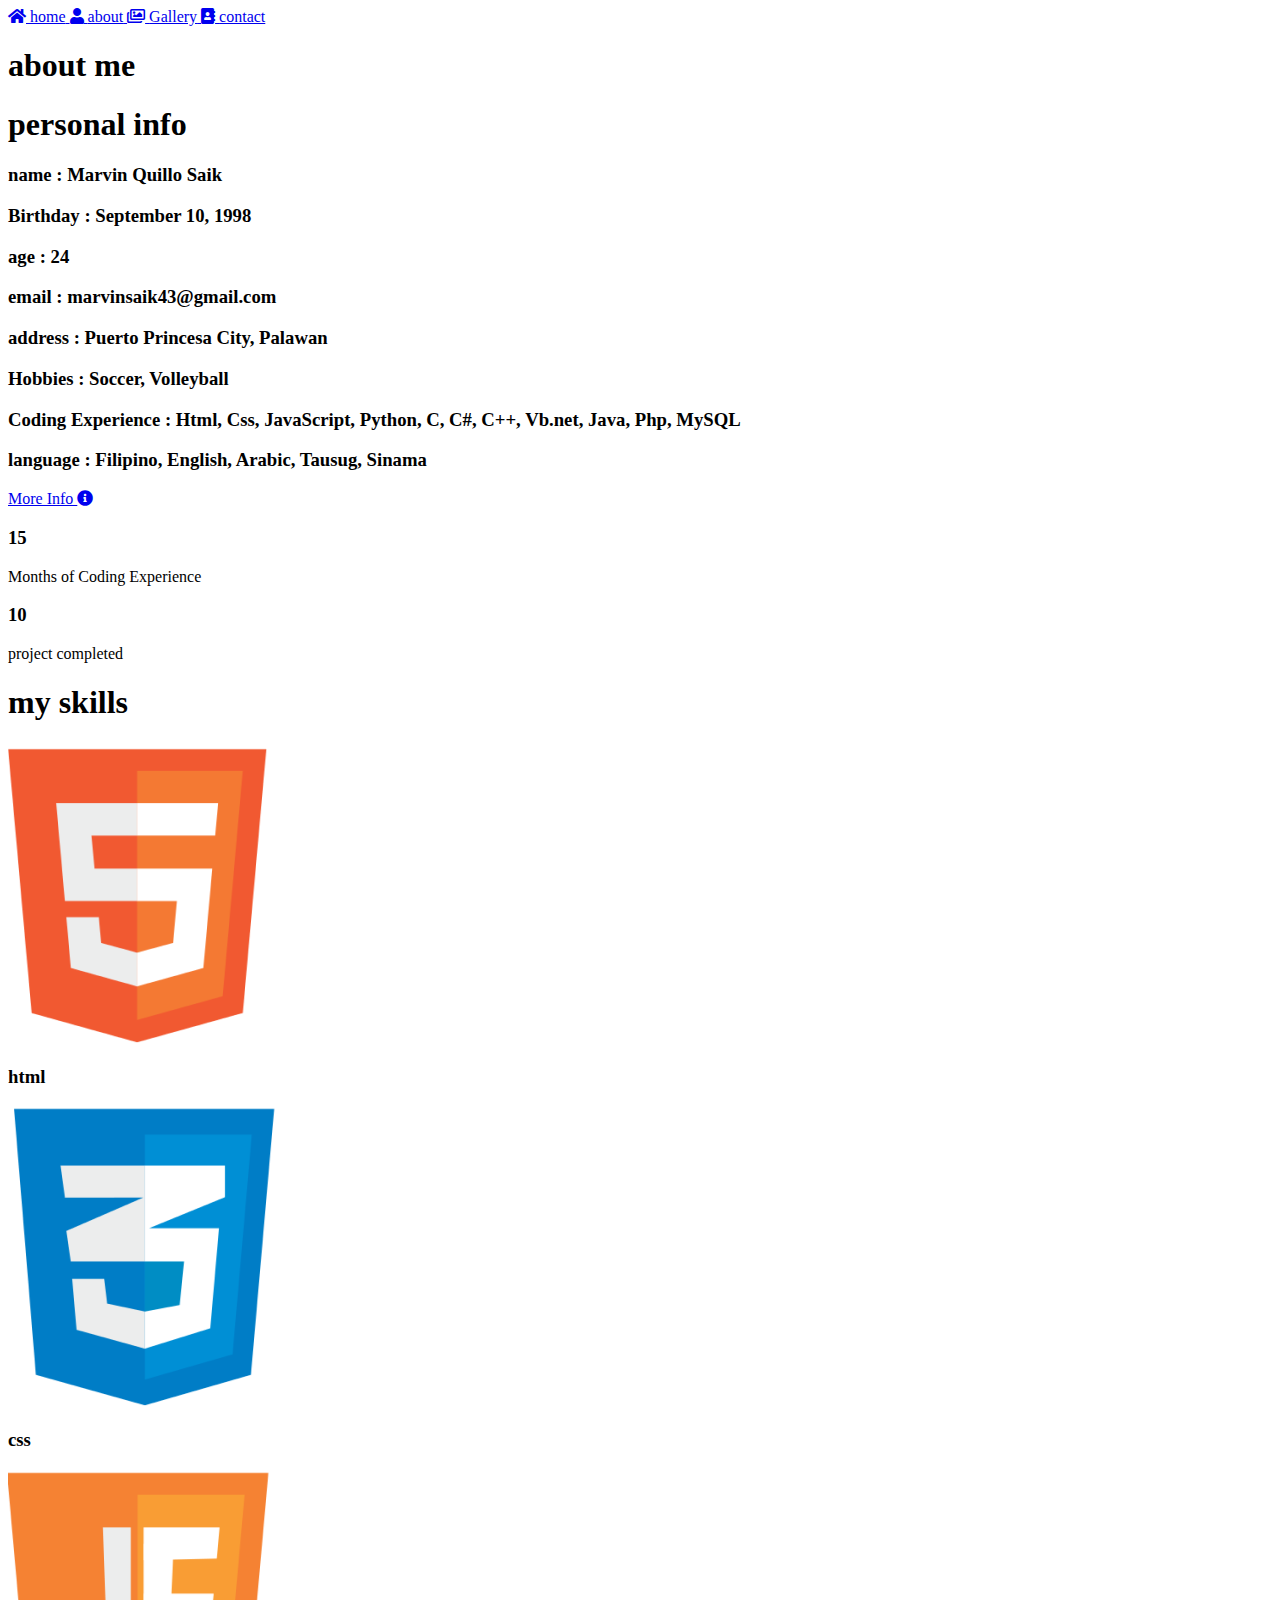
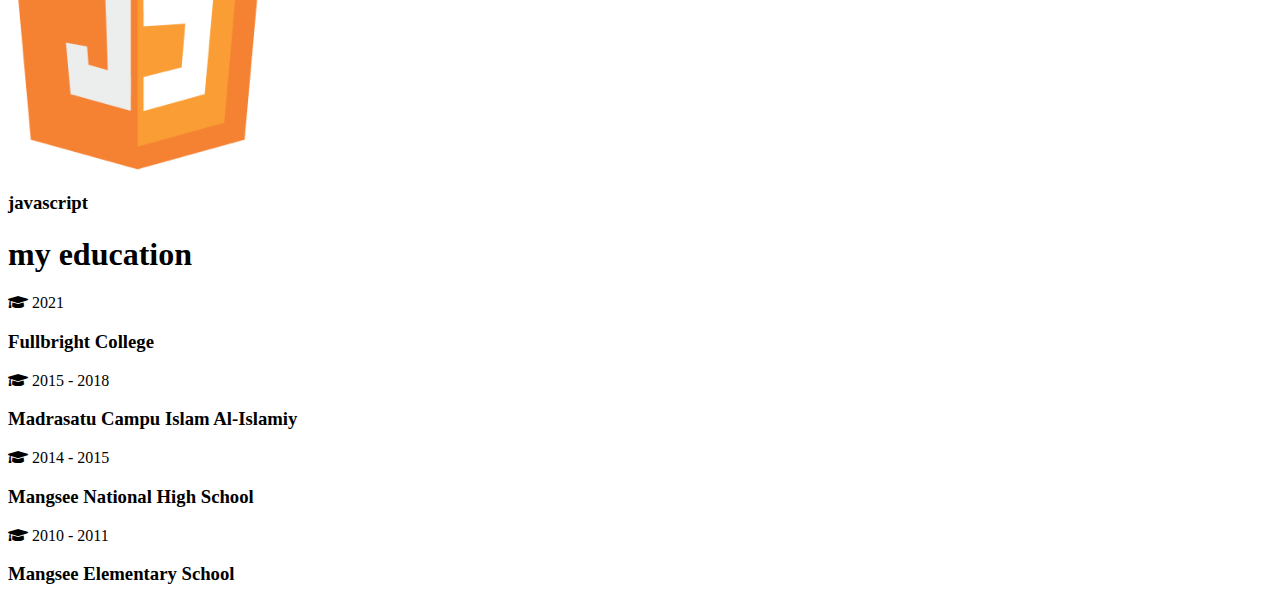
==== about.html @ 5e21e5de "Add files via upload" ====
<!DOCTYPE html>
<html lang="en">
<head>
    <meta charset="UTF-8">
    <meta http-equiv="X-UA-Compatible" content="IE=edge">
    <meta name="viewport" content="width=device-width, initial-scale=1.0">
    <title>xiao</title>

    <!-- font awesome cdn link  -->
    <link rel="stylesheet" href="https://cdnjs.cloudflare.com/ajax/libs/font-awesome/5.15.4/css/all.min.css">

    <!-- custom css file link  -->
    <link rel="stylesheet" href="style.css">
    <link rel="logo icon" href="logo-white.png">
</head>
<body>
<!--particle.js--> 
<div id="particles-js"></div>
<!-- navbar section starts  -->

<nav class="navbar">
    <a href="index.html"> <i class="fas fa-home"></i> 
      <span>home</span> 
    </a>
    <a href="about.html"> <i class="fas fa-user"></i> 
      <span>about</span> 
    </a>
   <!-- <a href="friends.html"> <i class="fas fa-users"></i> 
      <span>Friends</span>
    </a>-->
    <a href="pictures.html"> <i class="far fa-images"></i> 
      <span>Gallery</span> 
    </a>
    <a href="contact.html"> <i class="fas fa-address-book"></i> 
      <span>contact</span> 
    </a>
</nav>

<!-- navbar section ends -->

<!-- about section starts  -->

<section class="about">

    <h1 class="heading"> about <span>me</span> </h1>

    <div class="row">

        <div class="info-container">

            <h1>personal info</h1>

            <div class="box-container">

                <div class="box">
                    <h3> <span>name : </span> Marvin Quillo Saik </h3>
                    <h3><span>Birthday : </span> September 10, 1998</h3>
                    <h3> <span>age : </span> 24 </h3>
                    <h3> <span>email : </span> marvinsaik43@gmail.com </h3>
                    <h3> <span>address : </span> Puerto Princesa City, Palawan <address></address> </h3>
                </div>
    
                <div class="box">
                    <h3> <span>Hobbies : </span> Soccer, Volleyball </h3>
                    <h3> <span>Coding Experience : </span> Html, Css, JavaScript, Python, C, C#, C++, Vb.net, Java, Php, MySQL </h3>
                    <h3> <span>language : </span>Filipino, English, Arabic, Tausug, Sinama </h3>
                </div>

            </div>

            <a href="https://www.facebook.com/newOne2345" class="btn"> More Info <i class="fas fa-info-circle"></i> </a>

        </div>

        <div class="count-container">

            <div class="box">
                <h3>15</h3>
                <p>Months of Coding Experience</p>
            </div>

            <div class="box">
                <h3>10</h3>
                <p>project completed</p>
            </div>

        </div>

    </div>

</section>

<!-- about section ends -->

<!-- skills section starts  -->
<!--particle.js-->
<div id="particles-js"></div>
<section class="skills">

    <h1 class="heading"> <span>my</span> skills </h1>

    <div class="box-container">
        <div class="box">
            <img src="icon-1.png">
            <h3>html</h3>
        </div>
        <div class="box">
            <img src="icon-2.png">
            <h3>css</h3>
        </div>
        <div class="box">
            <img src="icon-3.png">
            <h3>javascript</h3>
        </div>
        <!--<div class="box">
            <img src="images/icon-4.png">
            <h3>scss</h3>
        </div>-->

</section>

<!-- skills section ends -->

<!-- education section starts  -->
<!--particle.js-->
<div id="particles-js"></div>
<!-- navbar section starts  -->
<section class="education">

    <h1 class="heading"> <span>my</span> education </h1>

    <div class="box-container">
      
        <div class="box">
            <i class="fas fa-graduation-cap"></i>
            <span>2021</span>
            <h3>Fullbright College</h3>
            <!--<p>Lorem ipsum dolor sit amet consectetur adipisicing elit. Quia explicabo magni est quo vitae quis veritatis fugiat optio placeat enim!</p>-->
        </div>
      
        <div class="box">
            <i class="fas fa-graduation-cap"></i>
            <span>2015 - 2018</span>
            <h3>Madrasatu Campu Islam Al-Islamiy</h3>
            <!--<p>Lorem ipsum dolor sit amet consectetur adipisicing elit. Quia explicabo magni est quo vitae quis veritatis fugiat optio placeat enim!</p>-->
        </div>

        <div class="box">
            <i class="fas fa-graduation-cap"></i>
            <span>2014 - 2015</span>
            <h3>Mangsee National High School</h3>
            <!--<p>Lorem ipsum dolor sit amet consectetur adipisicing elit. Quia explicabo magni est quo vitae quis veritatis fugiat optio placeat enim!</p>-->
        </div>

        <div class="box">
            <i class="fas fa-graduation-cap"></i>
            <span>2010 - 2011</span>
            <h3>Mangsee Elementary School</h3>
            <!--<p>Lorem ipsum dolor sit amet consectetur adipisicing elit. Quia explicabo magni est quo vitae quis veritatis fugiat optio placeat enim!</p>-->
        </div>

    </div>

</section>

<!-- particle.js -->
<script src="particles.js"></script>
<script src="app.js"></script>


</body>
</html>
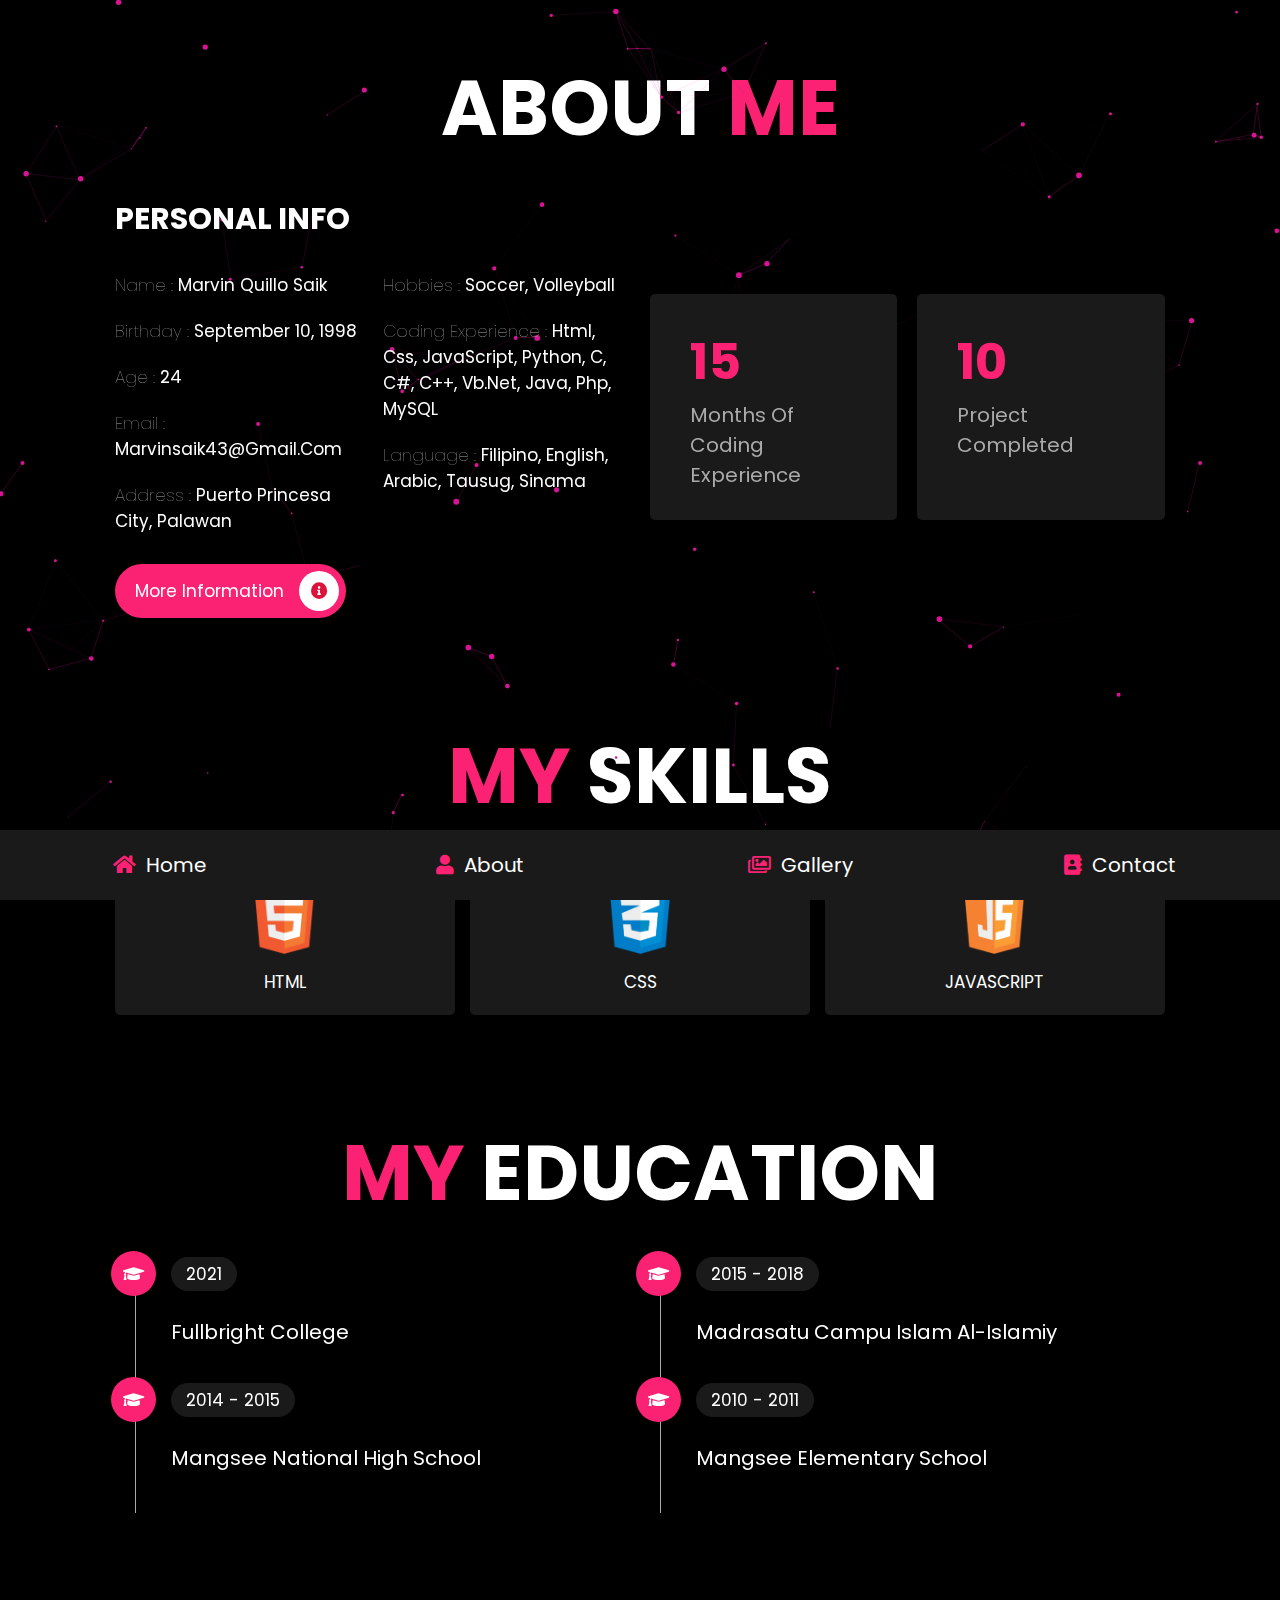
==== commit 3108adff: "Update about.html" ====
--- a/about.html
+++ b/about.html
@@ -68,7 +68,7 @@
 
             </div>
 
-            <a href="https://www.facebook.com/newOne2345" class="btn"> More Info <i class="fas fa-info-circle"></i> </a>
+            <a href="https://www.facebook.com/newOne2345" class="btn"> More Information <i class="fas fa-info-circle"></i> </a>
 
         </div>
 
--- a/style.css
+++ b/style.css
@@ -0,0 +1,712 @@
+@import url("https://fonts.googleapis.com/css2?family=Poppins:wght@100;300;400;500;600;700&display=swap");
+* {
+  font-family: 'Poppins', sans-serif;
+  margin: 0;
+  padding: 0;
+  -webkit-box-sizing: border-box;
+          box-sizing: border-box;
+  text-decoration: none;
+  outline: none;
+  border: none;
+  text-transform: capitalize;
+}
+html {
+  font-size: 62.5%;
+  overflow-x: hidden;
+}
+
+html::-webkit-scrollbar {
+  width: 1rem;
+}
+
+html::-webkit-scrollbar-track {
+  /*background: #0d0d0d;*/
+  background: #fb2274;
+}
+
+html::-webkit-scrollbar-thumb {
+  background: #fb2274;
+  border-radius: 5rem;
+}
+.fa {
+  padding: 20px;
+  font-size: 30px;
+  width: 30px;
+  text-align: center;
+  text-decoration: none;
+  margin: 5px 2px;
+  position: center;
+  border-radius: 50%;
+}
+
+.fa:hover {
+    opacity: 0.7;
+}
+
+.fa-facebook {
+  /*background: #3B5998;*/
+  background: #fb2274;
+  color: white;
+  width: 50px;
+  height: 50px;
+  text-align: center;
+  border-radius: 50%;
+}
+body {
+  background-color: #000;
+  padding-bottom: 6.5rem;
+}
+
+section {
+  padding: 5rem 9%;
+}
+
+.heading {
+  text-align: center;
+  font-size: 6vw;
+  color: #fff;
+  margin-bottom: 3rem;
+  text-transform: uppercase;
+}
+
+.heading span {
+  text-transform: uppercase;
+  color: #fb2274;
+}
+
+.btn {
+  display: inline-block;
+  margin-top: 1rem;
+  border-radius: 5rem;
+  background: #fb2274;
+  padding: .7rem;
+  font-size: 1.7rem;
+  color: #fff;
+  padding-left: 2rem;
+}
+
+.btn i {
+  height: 4rem;
+  width: 4rem;
+  line-height: 4rem;
+  font-size: 1.7rem;
+  text-align: center;
+  background: #fff;
+  color: crimson;
+  border-radius: 50%;
+  margin-left: 1rem;
+  -webkit-transition: .2s linear;
+  transition: .2s linear;
+}
+
+.btn:hover i {
+  margin-left: 2rem;
+}
+
+.navbar {
+  position: fixed;
+  bottom: 0;
+  left: 0;
+  right: 0;
+  display: -webkit-box;
+  display: -ms-flexbox;
+  display: flex;
+  z-index: 1000;
+  -webkit-box-align: end;
+      -ms-flex-align: end;
+          align-items: flex-end;
+}
+
+.navbar a {
+  padding: 2rem;
+  font-size: 2rem;
+  background: #1a1a1a;
+  -webkit-box-flex: 1;
+      -ms-flex: 1;
+          flex: 1;
+  color: #fff;
+  text-align: center;
+  -webkit-transition: .2s linear;
+  transition: .2s linear;
+}
+
+.navbar a i {
+ /* color: crimson;*/
+  color: #fb2274;
+  padding-right: .5rem;
+}
+
+.navbar a:hover {
+  /*background: crimson;*/
+  background: #fb2274;
+  padding-bottom: 6rem;
+}
+
+.navbar a:hover i {
+  color: #fff;
+}
+
+.home {
+  display: -webkit-box;
+  display: -ms-flexbox;
+  display: flex;
+  -webkit-box-align: center;
+      -ms-flex-align: center;
+          align-items: center;
+  -ms-flex-wrap: wrap;
+      flex-wrap: wrap;
+  gap: 4rem;
+  min-height: calc(100vh - 6.5rem);
+  position: relative;
+}
+
+.home .image {
+  -webkit-box-flex: 1;
+      -ms-flex: 1 1 42rem;
+          flex: 1 1 42rem;
+  text-align: center;
+}
+
+.home .image img {
+  height: 50rem;
+  width: 50rem;
+  border-radius: 30% 70% 70% 30% / 30% 30% 70% 70%;
+}
+
+.home .content {
+  -webkit-box-flex: 1;
+      -ms-flex: 1 1 42rem;
+          flex: 1 1 42rem;
+}
+
+.home .content h3 {
+  color: #fff;
+  font-size: 4rem;
+  padding-bottom: .5rem;
+}
+
+.home .content span {
+  font-size: 3rem;
+  color: #fb2274;
+  padding: .5rem 0;
+  display: block;
+}
+
+.home .content p {
+  font-size: 1.5rem;
+  color: #aaa;
+  padding: 1rem 0;
+  line-height: 2;
+}
+
+.about .row {
+  display: -webkit-box;
+  display: -ms-flexbox;
+  display: flex;
+  -webkit-box-align: center;
+      -ms-flex-align: center;
+          align-items: center;
+  -ms-flex-wrap: wrap;
+      flex-wrap: wrap;
+  gap: 2rem;
+  position: relative;
+}
+
+.about .row .info-container {
+  -webkit-box-flex: 1;
+      -ms-flex: 1 1 42rem;
+          flex: 1 1 42rem;
+}
+
+.about .row .info-container h1 {
+  font-size: 3rem;
+  color: #fff;
+  text-transform: uppercase;
+  padding-bottom: 1rem;
+}
+
+.about .row .info-container .box-container {
+  padding: 1rem 0;
+  display: -webkit-box;
+  display: -ms-flexbox;
+  display: flex;
+  -ms-flex-wrap: wrap;
+      flex-wrap: wrap;
+  gap: 2rem;
+}
+
+.about .row .info-container .box-container .box {
+  -webkit-box-flex: 1;
+      -ms-flex: 1 1 20rem;
+          flex: 1 1 20rem;
+}
+
+.about .row .info-container .box-container .box h3 {
+  font-size: 1.7rem;
+  color: #fff;
+  padding: 1rem 0;
+  font-weight: normal;
+}
+
+.about .row .info-container .box-container .box h3 span {
+  color: #aaa;
+  font-weight: lighter;
+}
+
+.about .row .count-container {
+  -webkit-box-flex: 1;
+      -ms-flex: 1 1 42rem;
+          flex: 1 1 42rem;
+  display: -webkit-box;
+  display: -ms-flexbox;
+  display: flex;
+  -ms-flex-wrap: wrap;
+      flex-wrap: wrap;
+  gap: 2rem;
+}
+
+.about .row .count-container .box {
+  -webkit-box-flex: 1;
+      -ms-flex: 1 1 20rem;
+          flex: 1 1 20rem;
+  padding: 3rem 4rem;
+  border-radius: .5rem;
+  background: #1a1a1a;
+  -webkit-box-shadow: 0 0.5rem 1rem rgba(0, 0, 0, 0.7);
+          box-shadow: 0 0.5rem 1rem rgba(0, 0, 0, 0.7);
+}
+
+.about .row .count-container .box h3 {
+  font-size: 5rem;
+  color: #fb2274;
+}
+
+.about .row .count-container .box p {
+  font-size: 2rem;
+  color: #aaa;
+}
+
+.skills .box-container {
+  display: -ms-grid;
+  display: grid;
+  -ms-grid-columns: (minmax(16rem, 1fr))[auto-fit];
+      grid-template-columns: repeat(auto-fit, minmax(16rem, 1fr));
+  gap: 1.5rem;
+}
+
+.skills .box-container .box {
+  padding: 2rem;
+  text-align: center;
+  -webkit-box-shadow: 0 0.5rem 1rem rgba(0, 0, 0, 0.7);
+          box-shadow: 0 0.5rem 1rem rgba(0, 0, 0, 0.7);
+  border-radius: .5rem;
+  background: #1a1a1a;
+}
+
+.skills .box-container .box:hover {
+  background: #fff;
+}
+
+.skills .box-container .box:hover h3 {
+  color: #0d0d0d;
+}
+
+.skills .box-container .box img {
+  height: 7rem;
+  margin-bottom: 1rem;
+}
+
+.skills .box-container .box h3 {
+  color: #fff;
+  font-size: 1.7rem;
+  font-weight: normal;
+  text-transform: uppercase;
+}
+
+.education .box-container {
+  display: -webkit-box;
+  display: -ms-flexbox;
+  display: flex;
+  -ms-flex-wrap: wrap;
+      flex-wrap: wrap;
+}
+
+.education .box-container .box {
+  -webkit-box-flex: 1;
+      -ms-flex: 1 1 40rem;
+          flex: 1 1 40rem;
+  margin-left: 2rem;
+  padding-top: 0;
+  padding-bottom: 0;
+  padding-left: 3.5rem;
+  padding-bottom: 3rem;
+  border-left: 0.1rem solid #aaa;
+  position: relative;
+}
+
+.education .box-container .box i {
+  height: 4.5rem;
+  width: 4.5rem;
+  line-height: 4.5rem;
+  font-size: 1.7rem;
+  border-radius: 50%;
+  background: #fb2274;
+  color: #fff;
+  text-align: center;
+  position: absolute;
+  top: -1rem;
+  left: -2.5rem;
+}
+
+.education .box-container .box span {
+  font-size: 1.7rem;
+  color: #fff;
+  border-radius: 5rem;
+  padding: .5rem 1.5rem;
+  background: #1a1a1a;
+}
+
+.education .box-container .box h3 {
+  font-size: 2rem;
+  padding: 1rem 0;
+  color: #fff;
+  padding-top: 3rem;
+  font-weight: normal;
+}
+
+.education .box-container .box p {
+  font-size: 1.5rem;
+  color: #aaa;
+  line-height: 2;
+}
+
+.portfolio {
+  text-align: center;
+}
+
+.portfolio .box-container {
+  display: -ms-grid;
+  display: grid;
+  -ms-grid-columns: (minmax(31rem, 1fr))[auto-fit];
+      grid-template-columns: repeat(auto-fit, minmax(31rem, 1fr));
+  gap: 1.5rem;
+  margin-bottom: 2rem;
+}
+
+.portfolio .box-container .box {
+  height: 30rem;
+  overflow: hidden;
+  position: relative;
+  border-radius: 5%;
+  box-shadow: blueviolet;
+}
+
+.portfolio .box-container .box:hover .content {
+  -webkit-transform: translateY(0%);
+          transform: translateY(0%);
+}
+
+.portfolio .box-container .box img {
+  height: 100%;
+  width: 100%;
+  -o-object-fit: cover;
+     object-fit: cover;
+}
+
+.portfolio .box-container .box .content {
+  position: absolute;
+  top: 0;
+  left: 0;
+  height: 100%;
+  width: 100%;
+  background: #1a1a1a;
+  display: -webkit-box;
+  display: -ms-flexbox;
+  display: flex;
+  -webkit-box-orient: vertical;
+  -webkit-box-direction: normal;
+      -ms-flex-flow: column;
+          flex-flow: column;
+  -webkit-box-align: center;
+      -ms-flex-align: center;
+          align-items: center;
+  -webkit-box-pack: center;
+      -ms-flex-pack: center;
+          justify-content: center;
+  padding: 2rem;
+  -webkit-transform: translateY(-100%);
+          transform: translateY(-100%);
+  -webkit-transition: .2s linear;
+  transition: .2s linear;
+}
+
+.portfolio .box-container .box .content h3 {
+  font-size: 2.5rem;
+  color: #fff;
+  text-transform: uppercase;
+  font-weight: normal;
+}
+
+.portfolio .box-container .box .content p {
+  padding: 1rem 0;
+  font-size: 1.5rem;
+  line-height: 2;
+  color: #aaa;
+}
+
+.portfolio .box-container .box .content a {
+  font-size: 2rem;
+  color: #fb2274;
+}
+
+.portfolio .box-container .box .content a:hover {
+  color: #fff;
+}
+
+.blogs .box-container {
+  display: -ms-grid;
+  display: grid;
+  -ms-grid-columns: (minmax(31rem, 1fr))[auto-fit];
+      grid-template-columns: repeat(auto-fit, minmax(31rem, 1fr));
+  gap: 1.5rem;
+}
+
+.blogs .box-container .box {
+  text-align: center;
+  padding: 2rem;
+  border-radius: .5rem;
+  background: #1a1a1a;
+  -webkit-box-shadow: 0 0.5rem 1rem rgba(0, 0, 0, 0.7);
+          box-shadow: 0 0.5rem 1rem rgba(0, 0, 0, 0.7);
+}
+
+.blogs .box-container .box:hover .image img {
+  -webkit-transform: scale(1.2);
+          transform: scale(1.2);
+}
+
+.blogs .box-container .box .image {
+  height: 25rem;
+  width: 100%;
+  border-radius: .5rem;
+  overflow: hidden;
+}
+
+.blogs .box-container .box .image img {
+  height: 100%;
+  width: 100%;
+  -o-object-fit: cover;
+     object-fit: cover;
+  -webkit-transition: .2s linear;
+  transition: .2s linear;
+}
+
+.blogs .box-container .box .content .icons {
+  position: relative;
+  top: -1rem;
+  border-radius: .5rem;
+  padding: 1.5rem;
+  display: inline-block;
+  background: #0d0d0d;
+}
+
+.blogs .box-container .box .content .icons a {
+  font-size: 1.4rem;
+  margin: 0 1rem;
+  color: #fff;
+}
+
+.blogs .box-container .box .content .icons a:hover {
+  color: #fb2274;
+}
+
+.blogs .box-container .box .content .icons a i {
+  padding-right: .5rem;
+  color: #fb2274;
+}
+
+.blogs .box-container .box .content h3 {
+  font-size: 2rem;
+  color: #fff;
+  font-weight: normal;
+}
+
+.blogs .box-container .box .content p {
+  font-size: 1.5rem;
+  color: #aaa;
+  padding: 1rem 0;
+  line-height: 2;
+}
+
+.contact .row {
+  display: -webkit-box;
+  display: -ms-flexbox;
+  display: flex;
+  -webkit-box-align: center;
+      -ms-flex-align: center;
+          align-items: center;
+  -ms-flex-wrap: wrap;
+      flex-wrap: wrap;
+  gap: 2rem;
+  position: relative;
+}
+
+.contact .row .info-container {
+  width: 40rem;
+}
+
+.contact .row .info-container h1 {
+  font-size: 3rem;
+  text-transform: uppercase;
+  color: #fff;
+  padding-bottom: 1rem;
+}
+
+.contact .row .info-container p {
+  font-size: 1.5rem;
+  line-height: 2;
+  color: #aaa;
+  padding: 1rem 0;
+}
+
+.contact .row .info-container .box-container {
+  padding: 2rem 0;
+}
+
+.contact .row .info-container .box-container .box {
+  display: -webkit-box;
+  display: -ms-flexbox;
+  display: flex;
+  gap: 2rem;
+  padding: 1rem 0;
+}
+
+.contact .row .info-container .box-container .box i {
+  font-size: 3rem;
+  color: #fb2274;
+}
+
+.contact .row .info-container .box-container .box h3 {
+  font-size: 2rem;
+  color: #fff;
+}
+
+.contact .row .info-container .share a {
+  font-size: 2rem;
+  height: 4.5rem;
+  width: 4.5rem;
+  line-height: 4.5rem;
+  border-radius: 50%;
+  background: #1a1a1a;
+  color: #fff;
+  text-align: center;
+  margin-right: .3rem;
+}
+
+.contact .row .info-container .share a:hover {
+  background: #fb2274;
+}
+
+.contact .row form {
+  -webkit-box-flex: 1;
+      -ms-flex: 1 1 42rem;
+          flex: 1 1 42rem;
+}
+
+.contact .row form .inputBox {
+  display: -webkit-box;
+  display: -ms-flexbox;
+  display: flex;
+  -ms-flex-wrap: wrap;
+      flex-wrap: wrap;
+  -webkit-box-pack: justify;
+      -ms-flex-pack: justify;
+          justify-content: space-between;
+}
+
+.contact .row form .inputBox input {
+  width: 49%;
+}
+
+.contact .row form .inputBox input,
+.contact .row form textarea {
+  border-radius: 5rem;
+  padding: 1.2rem 1.8rem;
+  font-size: 1.6rem;
+  color: #fff;
+  text-transform: none;
+  margin: .7rem 0;
+  background: #1a1a1a;
+}
+
+.contact .row form textarea {
+  width: 100%;
+  border-radius: 1rem;
+  resize: none;
+  height: 25rem;
+}
+
+.contact .row form .btn {
+  padding: 1rem 3rem;
+  cursor: pointer;
+}
+
+.contact .row form .btn:hover {
+  background: #fff;
+  color: #0d0d0d;
+}
+#particles-js
+          {
+              width:100%;
+              height:100%;
+              position:absolute;
+          }
+@media (max-width: 1200px) {
+  html {
+    font-size: 55%;
+  }
+  section {
+    padding: 3rem 2rem;
+  }
+}
+
+@media (max-width: 768px) {
+  .heading {
+    font-size: 12vw;
+  }
+  .navbar a i {
+    padding: 0;
+  }
+  .navbar a span {
+    display: none;
+  }
+  .navbar a:hover {
+    padding-bottom: 2rem;
+  }
+  .home {
+    position: sticky;
+    text-align: center;
+    gap: 2rem;
+  }
+  .home .image img {
+    height: 30rem;
+    width: 30rem;
+  }
+  .home .content h3 {
+    font-size: 3rem;
+  }
+  .home .content span {
+    font-size: 2.5rem;
+  }
+  .contact .row form .inputBox input {
+    width: 100%;
+    margin-bottom: 1rem;
+  }
+}
+
+@media (max-width: 450px) {
+  html {
+    font-size: 50%;
+  }
+}
+/*# sourceMappingURL=style.css.map */